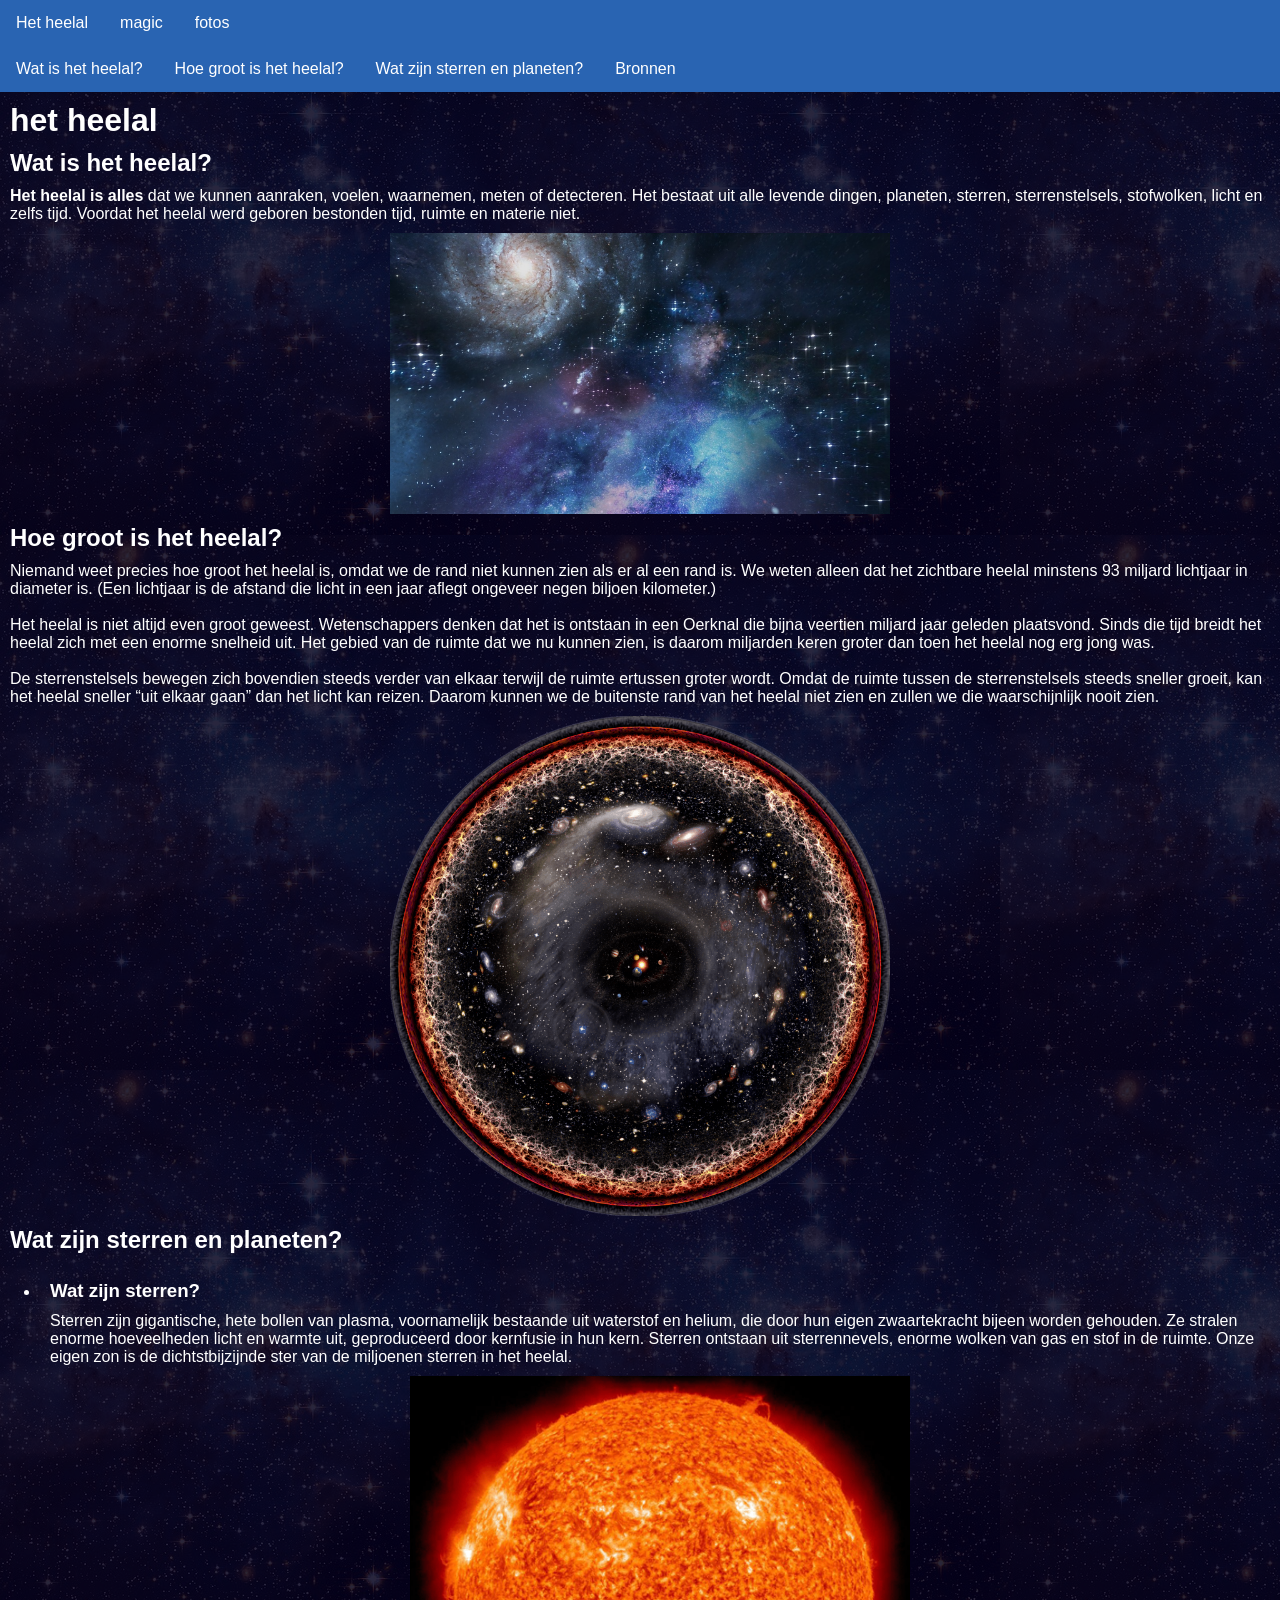
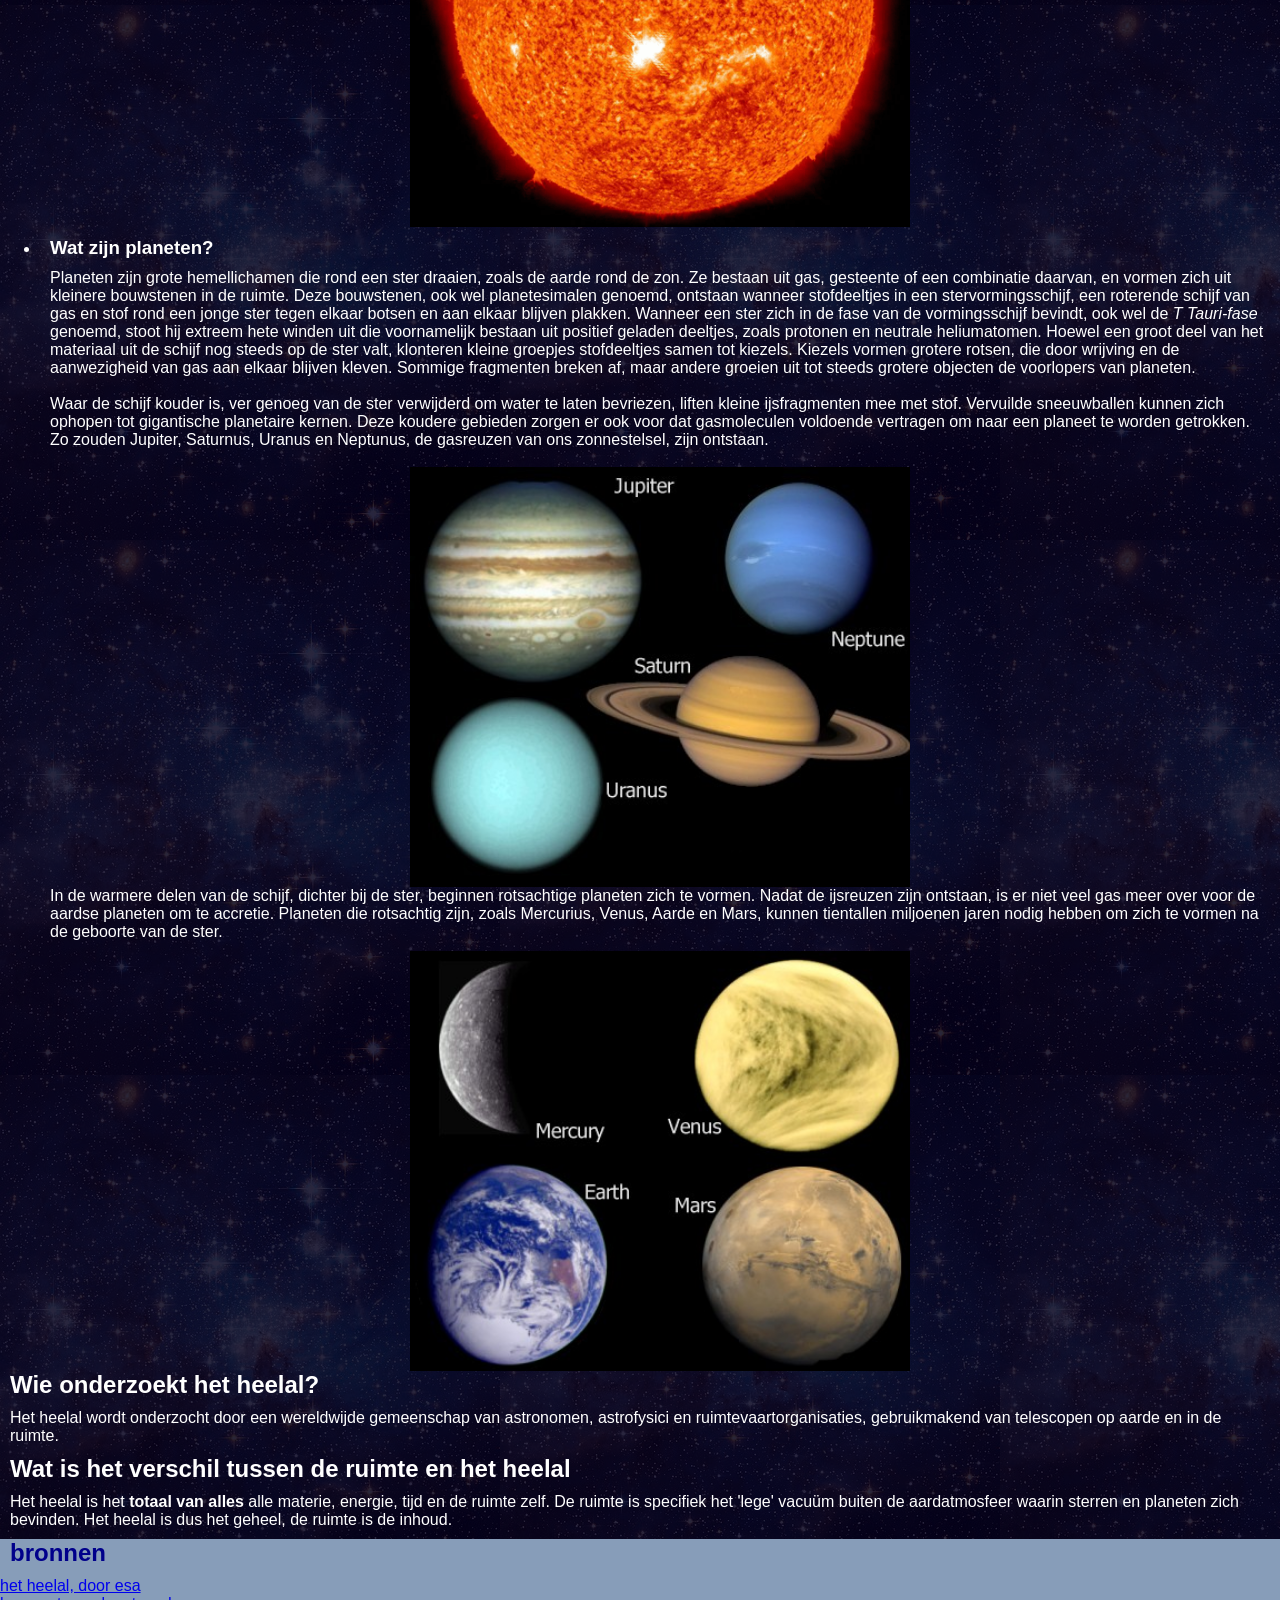
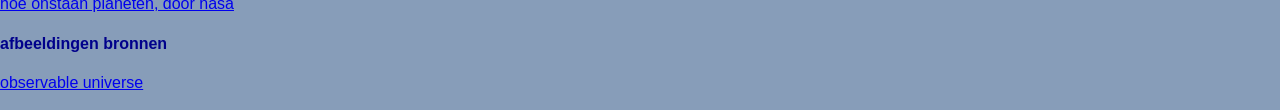
==== index.html @ 7a777146 "Add files via upload" ====
<!DOCTYPE html>
<html>
  <head>
    <title>Het heelal</title>
    <link rel="icon" type="image/png" href="img/space-favicon.png" />
    <link rel="stylesheet" href="style-eigenweb.css" />
  </head>
  <body>
    <ul id="navbar">
      <li><a href="index.html">Het heelal</a></li>
      <li><a href="magic.html">magic</a></li>
      <li><a href="fotos.html">fotos</a></li>
    </ul>
    <ul id="navbar">
      <li><a href="#wat-heelal" >Wat is het heelal?</a></li>
      <li><a href="#hoe-groot">Hoe groot is het heelal?</a></li>
      <li><a href="#wat-zijn">Wat zijn sterren en planeten?</a></li>
      <li><a href="#bronnen">Bronnen</a></li>
    </ul>
    <div>
      <h1>het heelal</h1>
      <h2 id="wat-heelal">Wat is het heelal?</h2>
      <p>
        <strong> Het heelal is alles </strong> dat we kunnen aanraken, voelen, waarnemen, meten of
        detecteren. Het bestaat uit alle levende dingen, planeten, sterren,
        sterrenstelsels, stofwolken, licht en zelfs tijd. Voordat het heelal
        werd geboren bestonden tijd, ruimte en materie niet.
      </p>
      <img
        src="img/space-2638126_1280.jpg"
        alt="heelal"
        style="
          width: 100%;
          height: auto;
          max-width: 500px;
          margin: 0 auto;
          display: block;
        "
      />
      <h2 id="hoe-groot">Hoe groot is het heelal?</h2>
      <p>
        Niemand weet precies hoe groot het heelal is, omdat we de rand niet
        kunnen zien als er al een rand is. We weten alleen dat het zichtbare
        heelal minstens 93 miljard lichtjaar in diameter is. (Een lichtjaar is
        de afstand die licht in een jaar aflegt ongeveer negen biljoen
        kilometer.)<br /><br />
        Het heelal is niet altijd even groot geweest. Wetenschappers denken dat
        het is ontstaan in een Oerknal die bijna veertien miljard jaar geleden
        plaatsvond. Sinds die tijd breidt het heelal zich met een enorme
        snelheid uit. Het gebied van de ruimte dat we nu kunnen zien, is daarom
        miljarden keren groter dan toen het heelal nog erg jong was.
        <br /><br />
        De sterrenstelsels bewegen zich bovendien steeds verder van elkaar
        terwijl de ruimte ertussen groter wordt. Omdat de ruimte tussen de
        sterrenstelsels steeds sneller groeit, kan het heelal sneller “uit
        elkaar gaan” dan het licht kan reizen. Daarom kunnen we de buitenste
        rand van het heelal niet zien en zullen we die waarschijnlijk nooit
        zien.
      </p>
      <img
        class="center"
        src="img/Observable_universe_logarithmic_illustration.png"
        alt="observable universe"
        style="
          width: 50%;
          height: auto;
          max-width: 500px;
          margin: 0 auto;
          display: block;
        "
      />

      <h2 id="wat-zijn">Wat zijn sterren en planeten?</h2>
      <ul>
        <li>
          <h3>Wat zijn sterren?</h3>
          <p>
            Sterren zijn gigantische, hete bollen van plasma, voornamelijk
            bestaande uit waterstof en helium, die door hun eigen zwaartekracht
            bijeen worden gehouden. Ze stralen enorme hoeveelheden licht en
            warmte uit, geproduceerd door kernfusie in hun kern. Sterren
            ontstaan uit sterrennevels, enorme wolken van gas en stof in de
            ruimte. Onze eigen zon is de dichtstbijzijnde ster van de miljoenen
            sterren in het heelal.
          </p>
        </li>

        <img
          class="center"
          src="img/dezon-1.png"
          alt="de zon"
          style="
            width: 100%;
            height: auto;
            max-width: 500px;
            margin: 0 auto;
            display: block;
          "
        />
        <li>
          <h3>Wat zijn planeten?</h3>
          <p>
            Planeten zijn grote hemellichamen die rond een ster draaien, zoals
            de aarde rond de zon. Ze bestaan uit gas, gesteente of een
            combinatie daarvan, en vormen zich uit kleinere bouwstenen in de
            ruimte. Deze bouwstenen, ook wel planetesimalen genoemd, ontstaan
            wanneer stofdeeltjes in een stervormingsschijf, een roterende schijf
            van gas en stof rond een jonge ster tegen elkaar botsen en aan
            elkaar blijven plakken. Wanneer een ster zich in de fase van de
            vormingsschijf bevindt, ook wel de <em> T Tauri-fase </em>genoemd, stoot hij
            extreem hete winden uit die voornamelijk bestaan uit positief
            geladen deeltjes, zoals protonen en neutrale heliumatomen. Hoewel
            een groot deel van het materiaal uit de schijf nog steeds op de ster
            valt, klonteren kleine groepjes stofdeeltjes samen tot kiezels.
            Kiezels vormen grotere rotsen, die door wrijving en de aanwezigheid
            van gas aan elkaar blijven kleven. Sommige fragmenten breken af,
            maar andere groeien uit tot steeds grotere objecten de voorlopers
            van planeten.<br /><br />
            Waar de schijf kouder is, ver genoeg van de ster verwijderd om water
            te laten bevriezen, liften kleine ijsfragmenten mee met stof.
            Vervuilde sneeuwballen kunnen zich ophopen tot gigantische
            planetaire kernen. Deze koudere gebieden zorgen er ook voor dat
            gasmoleculen voldoende vertragen om naar een planeet te worden
            getrokken. Zo zouden Jupiter, Saturnus, Uranus en Neptunus, de
            gasreuzen van ons zonnestelsel, zijn ontstaan.<br /><br />
            <img
              src="img/zonnestelsel_buitenplaneten.jpg"
              alt="zonnestelsel buitenplaneten"
              style="
                width: 100%;
                height: auto;
                max-width: 500px;
                margin: 0 auto;
                display: block;
              "
            />
            In de warmere delen van de schijf, dichter bij de ster, beginnen
            rotsachtige planeten zich te vormen. Nadat de ijsreuzen zijn
            ontstaan, is er niet veel gas meer over voor de aardse planeten om
            te accretie. Planeten die rotsachtig zijn, zoals Mercurius, Venus,
            Aarde en Mars, kunnen tientallen miljoenen jaren nodig hebben om
            zich te vormen na de geboorte van de ster.
          </p>
          <img
          src="img/zonnestelsel_binnenplaneten.jpg"
          alt="zonnestelsel binnenplaneten"
          style="
            width: 100%;
            height: auto;
            max-width: 500px;
            margin: 0 auto;
            display: block;
          "
        />
        </li>
      </ul>
      <h2 id="wie-onderzoekt">Wie onderzoekt het heelal?</h2>
      <p>
        Het heelal wordt onderzocht door een wereldwijde gemeenschap van
        astronomen, astrofysici en ruimtevaartorganisaties, gebruikmakend van
        telescopen op aarde en in de ruimte.
      </p>
      <h2 id="verschil">Wat is het verschil tussen de ruimte en het heelal</h2>
      <p>
        Het heelal is het <strong>totaal van alles</strong> alle materie, energie, tijd en de
        ruimte zelf. De ruimte is specifiek het 'lege' vacuüm buiten de
        aardatmosfeer waarin sterren en planeten zich bevinden. Het heelal is
        dus het geheel, de ruimte is de inhoud.
      </p>
    </div>
    <div id="bronnen">
<h2 >bronnen</h2>
<a  href="https://www.esa.int/kids/nl/leren/Ons_Heelal/Hoe_ontstond_het_heelal/Het_heelal" target="_blank"> het heelal, door esa</a><br>
<a  href="https://science.nasa.gov/exoplanets/how-do-planets-form/" target="_blank">hoe onstaan planeten, door nasa</a> 
<h4>afbeeldingen bronnen</h4>
<a href="https://commons.wikimedia.org/wiki/File:Observable_universe_logarithmic_illustration.png">observable universe</a>
<br>   <br>
</div>
  </body>
</html>
---- style-eigenweb.css ----
body {
  background-color: rgb(4, 0, 29);
  margin: 0;
  padding: 10;
  color: rgb(255, 255, 255);
  background-image: url(img/LH_95doorzichtig2.png);
  background-repeat: repeat;
  font-family: Arial, Helvetica, sans-serif, sans-serif;
  font: size 20px;
}


#navbar {
  list-style-type: none;
  margin: 0;
  padding: 0;
  overflow: hidden;
  background-color: #2964b2;
  position: sticky;
  top: 0;
}

#bronnen{
  background-color: #879db9 ;
  color:darkblue;
  
}

ul li {
  float: left;
}

ul li a {
  display: block;
  color: rgb(255, 255, 255);
  text-align: center;
  padding: 14px 16px;
  text-decoration: none;
}

ul li a:hover {
  background-color: #251f96;
}

h1,
h2,
h3,
p {
  margin: 10px;
}

.center{
    display:block;
    margin:auto;
}

#video{
  width:100%;
  height:auto;

}


#video iframe{
width:100%;
height:100%;

}
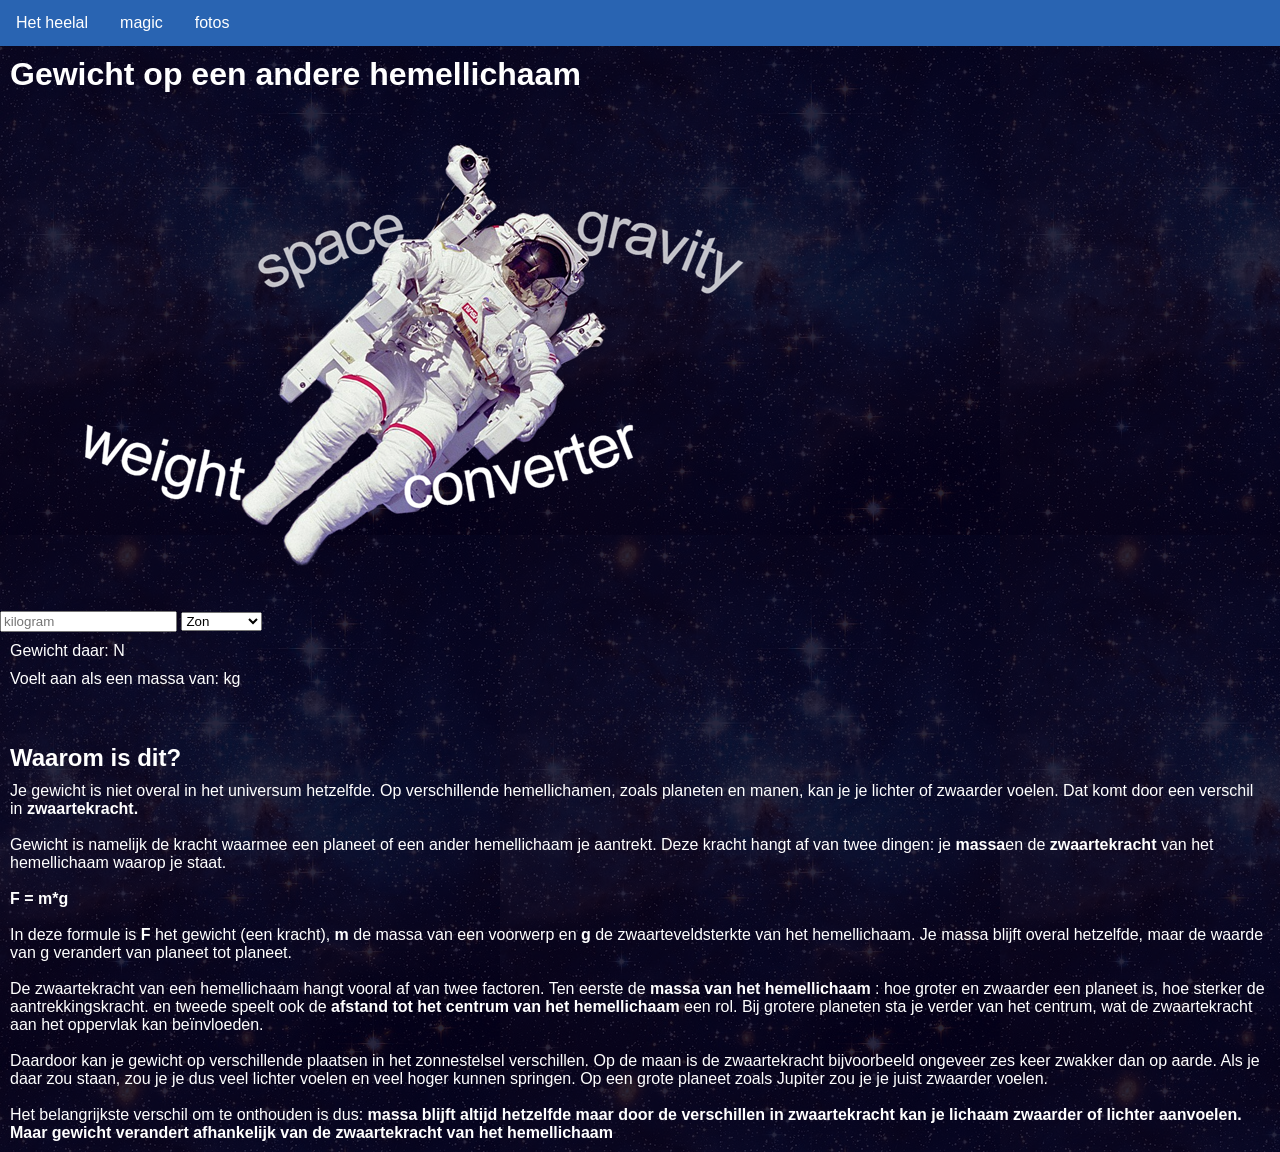
==== commit 188c7b52: "Revise index.html for celestial weight information Updated the content and structure of the index.ht" ====
--- a/index.html
+++ b/index.html
@@ -1,9 +1,9 @@
 <!DOCTYPE html>
 <html>
   <head>
-    <title>Het heelal</title>
+    <link rel="stylesheet" href="style-eigenweb.css" />
     <link rel="icon" type="image/png" href="img/space-favicon.png" />
-    <link rel="stylesheet" href="style-eigenweb.css" />
+    <title>gewicht op een ander hemellichaam</title>
   </head>
   <body>
     <ul id="navbar">
@@ -11,170 +11,86 @@
       <li><a href="magic.html">magic</a></li>
       <li><a href="fotos.html">fotos</a></li>
     </ul>
-    <ul id="navbar">
-      <li><a href="#wat-heelal" >Wat is het heelal?</a></li>
-      <li><a href="#hoe-groot">Hoe groot is het heelal?</a></li>
-      <li><a href="#wat-zijn">Wat zijn sterren en planeten?</a></li>
-      <li><a href="#bronnen">Bronnen</a></li>
-    </ul>
-    <div>
-      <h1>het heelal</h1>
-      <h2 id="wat-heelal">Wat is het heelal?</h2>
-      <p>
-        <strong> Het heelal is alles </strong> dat we kunnen aanraken, voelen, waarnemen, meten of
-        detecteren. Het bestaat uit alle levende dingen, planeten, sterren,
-        sterrenstelsels, stofwolken, licht en zelfs tijd. Voordat het heelal
-        werd geboren bestonden tijd, ruimte en materie niet.
-      </p>
-      <img
-        src="img/space-2638126_1280.jpg"
-        alt="heelal"
-        style="
-          width: 100%;
-          height: auto;
-          max-width: 500px;
-          margin: 0 auto;
-          display: block;
-        "
-      />
-      <h2 id="hoe-groot">Hoe groot is het heelal?</h2>
-      <p>
-        Niemand weet precies hoe groot het heelal is, omdat we de rand niet
-        kunnen zien als er al een rand is. We weten alleen dat het zichtbare
-        heelal minstens 93 miljard lichtjaar in diameter is. (Een lichtjaar is
-        de afstand die licht in een jaar aflegt ongeveer negen biljoen
-        kilometer.)<br /><br />
-        Het heelal is niet altijd even groot geweest. Wetenschappers denken dat
-        het is ontstaan in een Oerknal die bijna veertien miljard jaar geleden
-        plaatsvond. Sinds die tijd breidt het heelal zich met een enorme
-        snelheid uit. Het gebied van de ruimte dat we nu kunnen zien, is daarom
-        miljarden keren groter dan toen het heelal nog erg jong was.
-        <br /><br />
-        De sterrenstelsels bewegen zich bovendien steeds verder van elkaar
-        terwijl de ruimte ertussen groter wordt. Omdat de ruimte tussen de
-        sterrenstelsels steeds sneller groeit, kan het heelal sneller “uit
-        elkaar gaan” dan het licht kan reizen. Daarom kunnen we de buitenste
-        rand van het heelal niet zien en zullen we die waarschijnlijk nooit
-        zien.
-      </p>
-      <img
-        class="center"
-        src="img/Observable_universe_logarithmic_illustration.png"
-        alt="observable universe"
-        style="
-          width: 50%;
-          height: auto;
-          max-width: 500px;
-          margin: 0 auto;
-          display: block;
-        "
-      />
+    <div class="titlebox">
+      <h1>Gewicht op een andere hemellichaam</h1>
+      <img src="img/space-gravity.png" alt="astronaut">
+    </div>
+    </h1>
 
-      <h2 id="wat-zijn">Wat zijn sterren en planeten?</h2>
-      <ul>
-        <li>
-          <h3>Wat zijn sterren?</h3>
-          <p>
-            Sterren zijn gigantische, hete bollen van plasma, voornamelijk
-            bestaande uit waterstof en helium, die door hun eigen zwaartekracht
-            bijeen worden gehouden. Ze stralen enorme hoeveelheden licht en
-            warmte uit, geproduceerd door kernfusie in hun kern. Sterren
-            ontstaan uit sterrennevels, enorme wolken van gas en stof in de
-            ruimte. Onze eigen zon is de dichtstbijzijnde ster van de miljoenen
-            sterren in het heelal.
-          </p>
-        </li>
+    <input id="inputkilogram" type="number" placeholder="kilogram" oninput="weightConverter()">
+  
+    
+    <select id="planeet" onchange="weightConverter()">
+      <option value="zon">Zon</option>
+      <option value="mercurius">Mercurius</option>
+      <option value="venus">Venus</option>
+      <option value="aarde">Aarde</option>
+      <option value="maan">Maan</option>
+      <option value="mars">Mars</option>
+      <option value="jupiter">Jupiter</option>
+      <option value="saturnus">Saturnus</option>
+      <option value="uranus">Uranus</option>
+      <option value="neptunus">Neptunus</option>
+    </select>
+    
+    <p>Gewicht daar: <span id="outputKilograms"></span> N</p>
+    <p>Voelt aan als een massa van: <span id="outputKilograms1"></span> kg</p>
 
-        <img
-          class="center"
-          src="img/dezon-1.png"
-          alt="de zon"
-          style="
-            width: 100%;
-            height: auto;
-            max-width: 500px;
-            margin: 0 auto;
-            display: block;
-          "
-        />
-        <li>
-          <h3>Wat zijn planeten?</h3>
-          <p>
-            Planeten zijn grote hemellichamen die rond een ster draaien, zoals
-            de aarde rond de zon. Ze bestaan uit gas, gesteente of een
-            combinatie daarvan, en vormen zich uit kleinere bouwstenen in de
-            ruimte. Deze bouwstenen, ook wel planetesimalen genoemd, ontstaan
-            wanneer stofdeeltjes in een stervormingsschijf, een roterende schijf
-            van gas en stof rond een jonge ster tegen elkaar botsen en aan
-            elkaar blijven plakken. Wanneer een ster zich in de fase van de
-            vormingsschijf bevindt, ook wel de <em> T Tauri-fase </em>genoemd, stoot hij
-            extreem hete winden uit die voornamelijk bestaan uit positief
-            geladen deeltjes, zoals protonen en neutrale heliumatomen. Hoewel
-            een groot deel van het materiaal uit de schijf nog steeds op de ster
-            valt, klonteren kleine groepjes stofdeeltjes samen tot kiezels.
-            Kiezels vormen grotere rotsen, die door wrijving en de aanwezigheid
-            van gas aan elkaar blijven kleven. Sommige fragmenten breken af,
-            maar andere groeien uit tot steeds grotere objecten de voorlopers
-            van planeten.<br /><br />
-            Waar de schijf kouder is, ver genoeg van de ster verwijderd om water
-            te laten bevriezen, liften kleine ijsfragmenten mee met stof.
-            Vervuilde sneeuwballen kunnen zich ophopen tot gigantische
-            planetaire kernen. Deze koudere gebieden zorgen er ook voor dat
-            gasmoleculen voldoende vertragen om naar een planeet te worden
-            getrokken. Zo zouden Jupiter, Saturnus, Uranus en Neptunus, de
-            gasreuzen van ons zonnestelsel, zijn ontstaan.<br /><br />
-            <img
-              src="img/zonnestelsel_buitenplaneten.jpg"
-              alt="zonnestelsel buitenplaneten"
-              style="
-                width: 100%;
-                height: auto;
-                max-width: 500px;
-                margin: 0 auto;
-                display: block;
-              "
-            />
-            In de warmere delen van de schijf, dichter bij de ster, beginnen
-            rotsachtige planeten zich te vormen. Nadat de ijsreuzen zijn
-            ontstaan, is er niet veel gas meer over voor de aardse planeten om
-            te accretie. Planeten die rotsachtig zijn, zoals Mercurius, Venus,
-            Aarde en Mars, kunnen tientallen miljoenen jaren nodig hebben om
-            zich te vormen na de geboorte van de ster.
-          </p>
-          <img
-          src="img/zonnestelsel_binnenplaneten.jpg"
-          alt="zonnestelsel binnenplaneten"
-          style="
-            width: 100%;
-            height: auto;
-            max-width: 500px;
-            margin: 0 auto;
-            display: block;
-          "
-        />
-        </li>
-      </ul>
-      <h2 id="wie-onderzoekt">Wie onderzoekt het heelal?</h2>
-      <p>
-        Het heelal wordt onderzocht door een wereldwijde gemeenschap van
-        astronomen, astrofysici en ruimtevaartorganisaties, gebruikmakend van
-        telescopen op aarde en in de ruimte.
-      </p>
-      <h2 id="verschil">Wat is het verschil tussen de ruimte en het heelal</h2>
-      <p>
-        Het heelal is het <strong>totaal van alles</strong> alle materie, energie, tijd en de
-        ruimte zelf. De ruimte is specifiek het 'lege' vacuüm buiten de
-        aardatmosfeer waarin sterren en planeten zich bevinden. Het heelal is
-        dus het geheel, de ruimte is de inhoud.
-      </p>
-    </div>
-    <div id="bronnen">
-<h2 >bronnen</h2>
-<a  href="https://www.esa.int/kids/nl/leren/Ons_Heelal/Hoe_ontstond_het_heelal/Het_heelal" target="_blank"> het heelal, door esa</a><br>
-<a  href="https://science.nasa.gov/exoplanets/how-do-planets-form/" target="_blank">hoe onstaan planeten, door nasa</a> 
-<h4>afbeeldingen bronnen</h4>
-<a href="https://commons.wikimedia.org/wiki/File:Observable_universe_logarithmic_illustration.png">observable universe</a>
-<br>   <br>
-</div>
-  </body>
+    
+    <script>
+    function weightConverter() {
+    
+        let gewichtOpAarde = document.getElementById("inputkilogram").value;
+        let planeet = document.getElementById("planeet").value;
+    
+        const factoren = {
+            zon: 28,
+            mercurius: 0.38,
+            venus: 0.91,
+            aarde: 1.0,
+            maan: 0.166,
+            mars: 0.38,
+            jupiter: 2.34,
+            saturnus: 1.06,
+            uranus: 0.92,
+            neptunus: 1.12
+        };
+    
+        let factor = factoren[planeet];
+    
+        if (gewichtOpAarde && factor) {
+            let resultaat = (gewichtOpAarde * factor * 9.81).toFixed(2);
+            let resultaat1 = (gewichtOpAarde * factor).toFixed(2);
+            document.getElementById("outputKilograms").innerText = resultaat;
+            document.getElementById("outputKilograms1").innerText = resultaat1;
+        } else {
+            document.getElementById("outputKilograms").innerText = "";
+            document.getElementById("outputKilograms1").innerText = "";
+        } 
+    }
+    </script>
+    <br><br>
+    <h2>Waarom is dit?</h2>
+    <p>
+      Je gewicht is niet overal in het universum hetzelfde. Op verschillende hemellichamen, zoals planeten en manen, kan je je lichter of zwaarder voelen. 
+      Dat komt door een verschil in <strong>zwaartekracht.</strong><br><br>
+
+      Gewicht is namelijk de kracht waarmee een planeet of een ander hemellichaam je aantrekt. Deze kracht hangt af van twee dingen: 
+      je <strong>massa</strong>en de <strong>zwaartekracht </strong> van het hemellichaam waarop je staat.<br><br>
+
+      <strong>F = m*g </strong><br><br>
+
+      In deze formule is <strong>F</strong> het gewicht (een kracht), <strong>m</strong> de massa van een voorwerp en <strong>g</strong>
+      de zwaarteveldsterkte van het hemellichaam.
+      Je massa blijft overal hetzelfde, maar de waarde van g verandert van planeet tot planeet.<br><br>
+
+      De zwaartekracht van een hemellichaam hangt vooral af van twee factoren. Ten eerste de <strong>massa van het hemellichaam </strong>: hoe groter en zwaarder een planeet is, hoe sterker de aantrekkingskracht.     en tweede speelt ook de <strong>afstand tot het centrum van het hemellichaam</strong> een rol.
+      Bij grotere planeten sta je verder van het centrum, wat de zwaartekracht aan het oppervlak kan beïnvloeden.<br><br>
+
+      Daardoor kan je gewicht op verschillende plaatsen in het zonnestelsel verschillen. Op de maan is de zwaartekracht bijvoorbeeld ongeveer zes keer zwakker dan op aarde.
+      Als je daar zou staan, zou je je dus veel lichter voelen en veel hoger kunnen springen. Op een grote planeet zoals Jupiter zou je je juist zwaarder voelen.<br><br>
+      Het belangrijkste verschil om te onthouden is dus: <strong> massa blijft altijd hetzelfde maar door de verschillen in zwaartekracht kan je lichaam zwaarder of lichter aanvoelen.
+      Maar gewicht verandert afhankelijk van de zwaartekracht van het hemellichaam
+    </p>
+</body>
 </html>
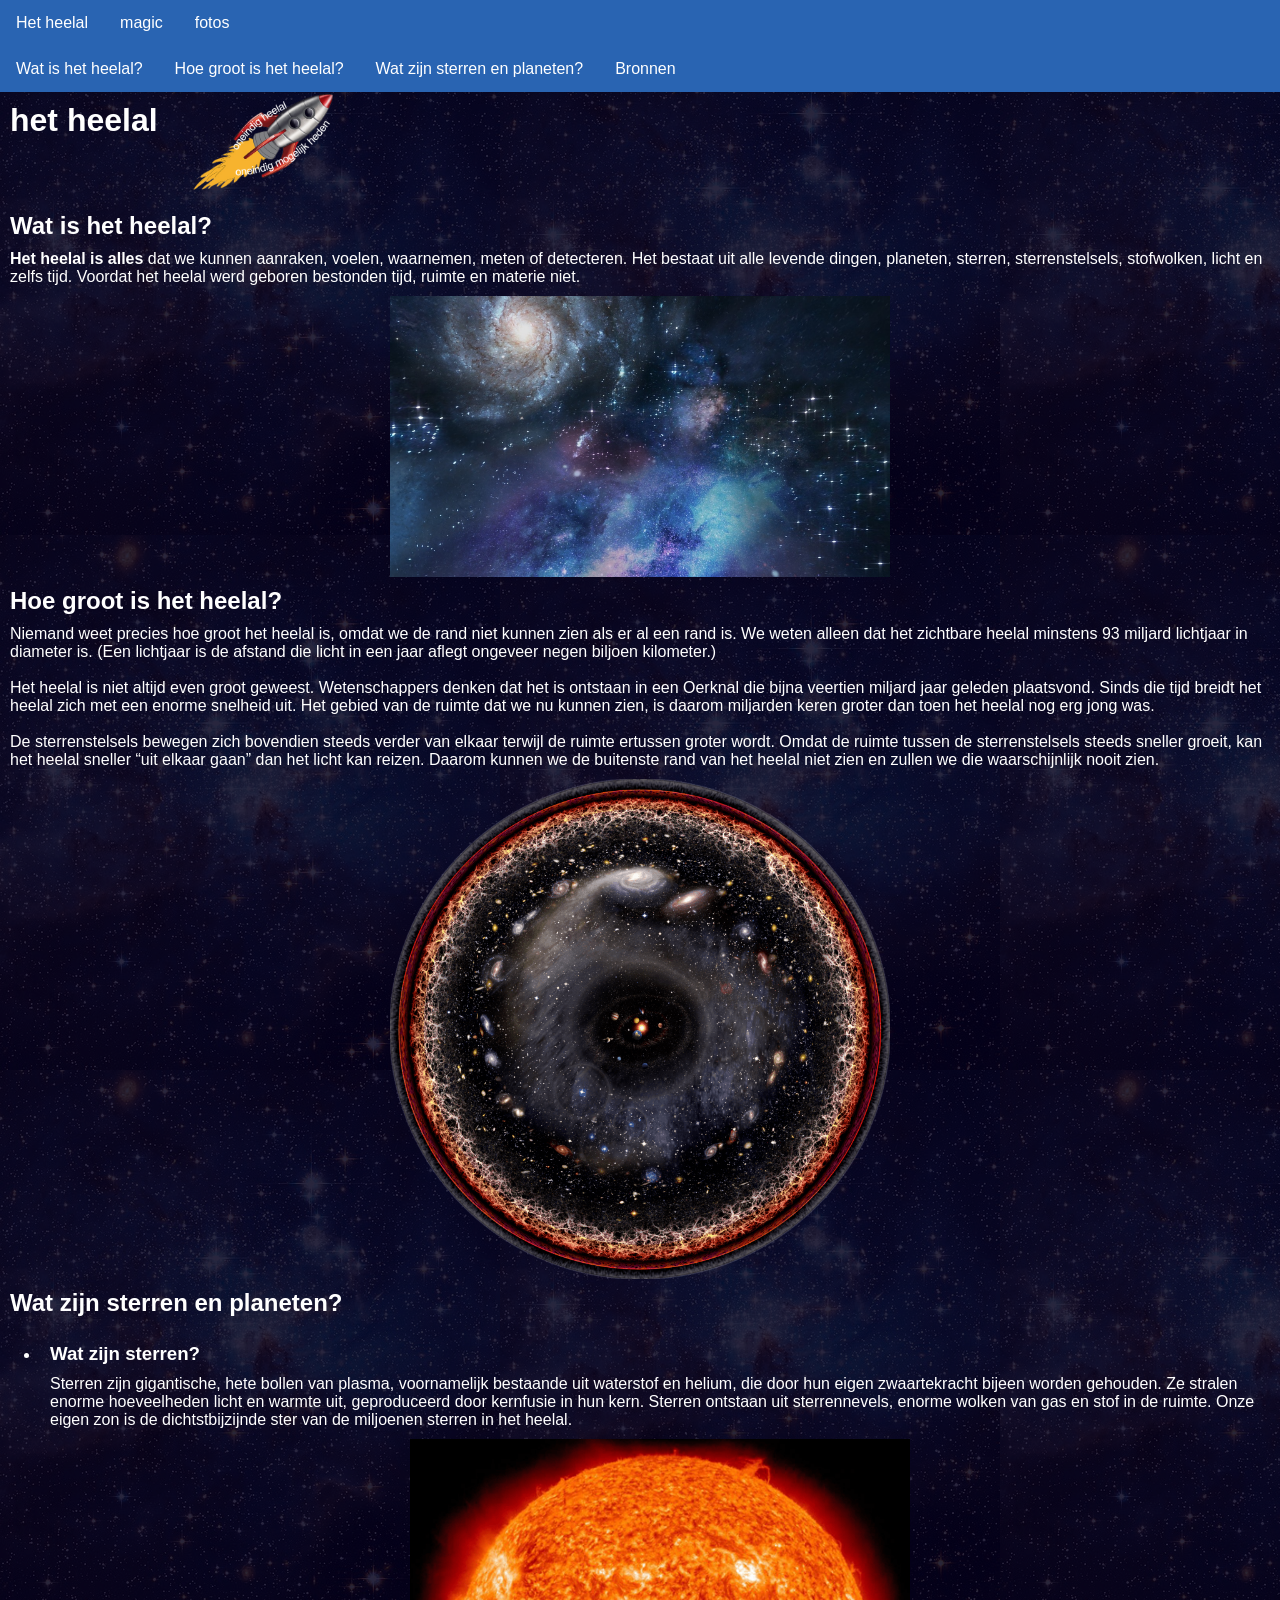
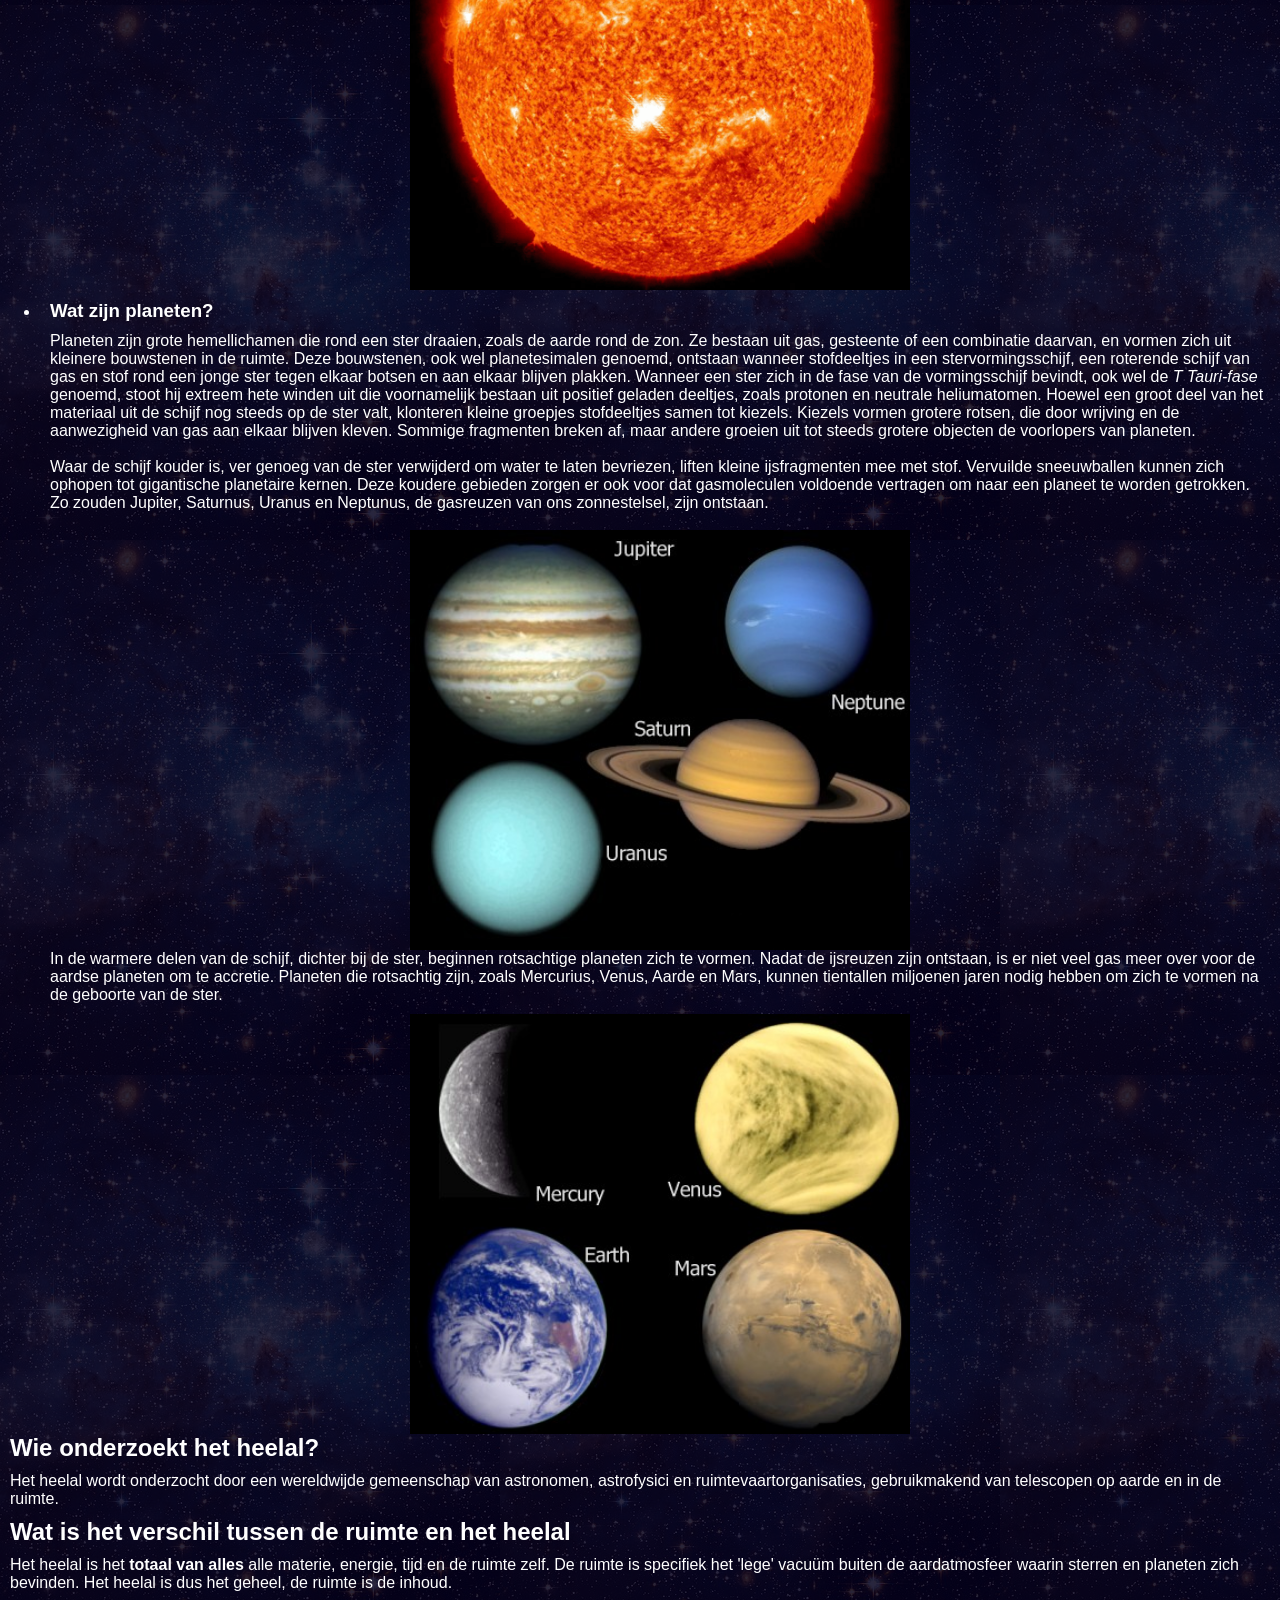
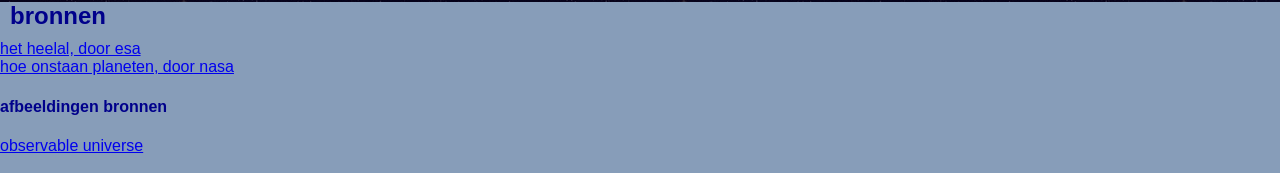
==== commit e1d6b2cc: "Refactor index.html structure and content" ====
--- a/index.html
+++ b/index.html
@@ -1,96 +1,183 @@
 <!DOCTYPE html>
 <html>
   <head>
+    <title>Het heelal</title>
+    <link rel="icon" type="image/png" href="img/space-favicon.png" />
     <link rel="stylesheet" href="style-eigenweb.css" />
-    <link rel="icon" type="image/png" href="img/space-favicon.png" />
-    <title>gewicht op een ander hemellichaam</title>
   </head>
   <body>
+    <!-- lucas dilles 17/03/2026 -->
     <ul id="navbar">
       <li><a href="index.html">Het heelal</a></li>
       <li><a href="magic.html">magic</a></li>
       <li><a href="fotos.html">fotos</a></li>
     </ul>
-    <div class="titlebox">
-      <h1>Gewicht op een andere hemellichaam</h1>
-      <img src="img/space-gravity.png" alt="astronaut">
+    <ul id="navbar">
+      <li><a href="#wat-heelal" >Wat is het heelal?</a></li>
+      <li><a href="#hoe-groot">Hoe groot is het heelal?</a></li>
+      <li><a href="#wat-zijn">Wat zijn sterren en planeten?</a></li>
+      <li><a href="#bronnen">Bronnen</a></li>
+    </ul>
+    <div>
+      <div class="titlebox">
+      <h1>het heelal</h1>
+      <img src="img/Rocket-Drawing.png">
+      </div>
+      <h2 id="wat-heelal">Wat is het heelal?</h2>
+      <p>
+        <strong> Het heelal is alles </strong> dat we kunnen aanraken, voelen, waarnemen, meten of detecteren.
+        Het bestaat uit alle levende dingen, planeten, sterren, sterrenstelsels, stofwolken, licht en zelfs tijd. 
+        Voordat het heelal werd geboren bestonden tijd, ruimte en materie niet.
+      </p>
+      <img
+        src="img/space-2638126_1280.jpg"
+        alt="heelal"
+        style="
+          width: 100%;
+          height: auto;
+          max-width: 500px;
+          margin: 0 auto;
+          display: block;
+        "
+      />
+      <h2 id="hoe-groot">Hoe groot is het heelal?</h2>
+      <p>
+        Niemand weet precies hoe groot het heelal is, omdat we de rand niet
+        kunnen zien als er al een rand is. We weten alleen dat het zichtbare
+        heelal minstens 93 miljard lichtjaar in diameter is. (Een lichtjaar is
+        de afstand die licht in een jaar aflegt ongeveer negen biljoen
+        kilometer.)<br /><br />
+        Het heelal is niet altijd even groot geweest. Wetenschappers denken dat
+        het is ontstaan in een Oerknal die bijna veertien miljard jaar geleden
+        plaatsvond. Sinds die tijd breidt het heelal zich met een enorme
+        snelheid uit. Het gebied van de ruimte dat we nu kunnen zien, is daarom
+        miljarden keren groter dan toen het heelal nog erg jong was.
+        <br /><br />
+        De sterrenstelsels bewegen zich bovendien steeds verder van elkaar
+        terwijl de ruimte ertussen groter wordt. Omdat de ruimte tussen de
+        sterrenstelsels steeds sneller groeit, kan het heelal sneller “uit
+        elkaar gaan” dan het licht kan reizen. Daarom kunnen we de buitenste
+        rand van het heelal niet zien en zullen we die waarschijnlijk nooit
+        zien.
+      </p>
+      <img
+        class="center"
+        src="img/Observable_universe_logarithmic_illustration.png"
+        alt="observable universe"
+        style="
+          width: 50%;
+          height: auto;
+          max-width: 500px;
+          margin: 0 auto;
+          display: block;
+        "
+      />
+
+      <h2 id="wat-zijn">Wat zijn sterren en planeten?</h2>
+      <ul>
+        <li>
+          <h3>Wat zijn sterren?</h3>
+          <p>
+            Sterren zijn gigantische, hete bollen van plasma, voornamelijk
+            bestaande uit waterstof en helium, die door hun eigen zwaartekracht
+            bijeen worden gehouden. Ze stralen enorme hoeveelheden licht en
+            warmte uit, geproduceerd door kernfusie in hun kern. Sterren
+            ontstaan uit sterrennevels, enorme wolken van gas en stof in de
+            ruimte. Onze eigen zon is de dichtstbijzijnde ster van de miljoenen
+            sterren in het heelal.
+          </p>
+        </li>
+
+        <img
+          class="center"
+          src="img/dezon-1.png"
+          alt="de zon"
+          style="
+            width: 100%;
+            height: auto;
+            max-width: 500px;
+            margin: 0 auto;
+            display: block;
+          "
+        />
+        <li>
+          <h3>Wat zijn planeten?</h3>
+          <p>
+            Planeten zijn grote hemellichamen die rond een ster draaien, zoals
+            de aarde rond de zon. Ze bestaan uit gas, gesteente of een
+            combinatie daarvan, en vormen zich uit kleinere bouwstenen in de
+            ruimte. Deze bouwstenen, ook wel planetesimalen genoemd, ontstaan
+            wanneer stofdeeltjes in een stervormingsschijf, een roterende schijf
+            van gas en stof rond een jonge ster tegen elkaar botsen en aan
+            elkaar blijven plakken. Wanneer een ster zich in de fase van de
+            vormingsschijf bevindt, ook wel de <em> T Tauri-fase </em>genoemd, stoot hij
+            extreem hete winden uit die voornamelijk bestaan uit positief
+            geladen deeltjes, zoals protonen en neutrale heliumatomen. Hoewel
+            een groot deel van het materiaal uit de schijf nog steeds op de ster
+            valt, klonteren kleine groepjes stofdeeltjes samen tot kiezels.
+            Kiezels vormen grotere rotsen, die door wrijving en de aanwezigheid
+            van gas aan elkaar blijven kleven. Sommige fragmenten breken af,
+            maar andere groeien uit tot steeds grotere objecten de voorlopers
+            van planeten.<br /><br />
+            Waar de schijf kouder is, ver genoeg van de ster verwijderd om water
+            te laten bevriezen, liften kleine ijsfragmenten mee met stof.
+            Vervuilde sneeuwballen kunnen zich ophopen tot gigantische
+            planetaire kernen. Deze koudere gebieden zorgen er ook voor dat
+            gasmoleculen voldoende vertragen om naar een planeet te worden
+            getrokken. Zo zouden Jupiter, Saturnus, Uranus en Neptunus, de
+            gasreuzen van ons zonnestelsel, zijn ontstaan.<br /><br />
+            <img
+              src="img/zonnestelsel_buitenplaneten.jpg"
+              alt="zonnestelsel buitenplaneten"
+              style="
+                width: 100%;
+                height: auto;
+                max-width: 500px;
+                margin: 0 auto;
+                display: block;
+              "
+            />
+            In de warmere delen van de schijf, dichter bij de ster, beginnen
+            rotsachtige planeten zich te vormen. Nadat de ijsreuzen zijn
+            ontstaan, is er niet veel gas meer over voor de aardse planeten om
+            te accretie. Planeten die rotsachtig zijn, zoals Mercurius, Venus,
+            Aarde en Mars, kunnen tientallen miljoenen jaren nodig hebben om
+            zich te vormen na de geboorte van de ster.
+          </p>
+          <img
+          src="img/zonnestelsel_binnenplaneten.jpg"
+          alt="zonnestelsel binnenplaneten"
+          style="
+            width: 100%;
+            height: auto;
+            max-width: 500px;
+            margin: 0 auto;
+            display: block;
+          "
+        />
+        </li>
+      </ul>
+      <h2 id="wie-onderzoekt">Wie onderzoekt het heelal?</h2>
+      <p>
+        Het heelal wordt onderzocht door een wereldwijde gemeenschap van
+        astronomen, astrofysici en ruimtevaartorganisaties, gebruikmakend van
+        telescopen op aarde en in de ruimte.
+      </p>
+      <h2 id="verschil">Wat is het verschil tussen de ruimte en het heelal</h2>
+      <p>
+        Het heelal is het <strong>totaal van alles</strong> alle materie, energie, tijd en de
+        ruimte zelf. De ruimte is specifiek het 'lege' vacuüm buiten de
+        aardatmosfeer waarin sterren en planeten zich bevinden. Het heelal is
+        dus het geheel, de ruimte is de inhoud.
+      </p>
     </div>
-    </h1>
-
-    <input id="inputkilogram" type="number" placeholder="kilogram" oninput="weightConverter()">
-  
-    
-    <select id="planeet" onchange="weightConverter()">
-      <option value="zon">Zon</option>
-      <option value="mercurius">Mercurius</option>
-      <option value="venus">Venus</option>
-      <option value="aarde">Aarde</option>
-      <option value="maan">Maan</option>
-      <option value="mars">Mars</option>
-      <option value="jupiter">Jupiter</option>
-      <option value="saturnus">Saturnus</option>
-      <option value="uranus">Uranus</option>
-      <option value="neptunus">Neptunus</option>
-    </select>
-    
-    <p>Gewicht daar: <span id="outputKilograms"></span> N</p>
-    <p>Voelt aan als een massa van: <span id="outputKilograms1"></span> kg</p>
-
-    
-    <script>
-    function weightConverter() {
-    
-        let gewichtOpAarde = document.getElementById("inputkilogram").value;
-        let planeet = document.getElementById("planeet").value;
-    
-        const factoren = {
-            zon: 28,
-            mercurius: 0.38,
-            venus: 0.91,
-            aarde: 1.0,
-            maan: 0.166,
-            mars: 0.38,
-            jupiter: 2.34,
-            saturnus: 1.06,
-            uranus: 0.92,
-            neptunus: 1.12
-        };
-    
-        let factor = factoren[planeet];
-    
-        if (gewichtOpAarde && factor) {
-            let resultaat = (gewichtOpAarde * factor * 9.81).toFixed(2);
-            let resultaat1 = (gewichtOpAarde * factor).toFixed(2);
-            document.getElementById("outputKilograms").innerText = resultaat;
-            document.getElementById("outputKilograms1").innerText = resultaat1;
-        } else {
-            document.getElementById("outputKilograms").innerText = "";
-            document.getElementById("outputKilograms1").innerText = "";
-        } 
-    }
-    </script>
-    <br><br>
-    <h2>Waarom is dit?</h2>
-    <p>
-      Je gewicht is niet overal in het universum hetzelfde. Op verschillende hemellichamen, zoals planeten en manen, kan je je lichter of zwaarder voelen. 
-      Dat komt door een verschil in <strong>zwaartekracht.</strong><br><br>
-
-      Gewicht is namelijk de kracht waarmee een planeet of een ander hemellichaam je aantrekt. Deze kracht hangt af van twee dingen: 
-      je <strong>massa</strong>en de <strong>zwaartekracht </strong> van het hemellichaam waarop je staat.<br><br>
-
-      <strong>F = m*g </strong><br><br>
-
-      In deze formule is <strong>F</strong> het gewicht (een kracht), <strong>m</strong> de massa van een voorwerp en <strong>g</strong>
-      de zwaarteveldsterkte van het hemellichaam.
-      Je massa blijft overal hetzelfde, maar de waarde van g verandert van planeet tot planeet.<br><br>
-
-      De zwaartekracht van een hemellichaam hangt vooral af van twee factoren. Ten eerste de <strong>massa van het hemellichaam </strong>: hoe groter en zwaarder een planeet is, hoe sterker de aantrekkingskracht.     en tweede speelt ook de <strong>afstand tot het centrum van het hemellichaam</strong> een rol.
-      Bij grotere planeten sta je verder van het centrum, wat de zwaartekracht aan het oppervlak kan beïnvloeden.<br><br>
-
-      Daardoor kan je gewicht op verschillende plaatsen in het zonnestelsel verschillen. Op de maan is de zwaartekracht bijvoorbeeld ongeveer zes keer zwakker dan op aarde.
-      Als je daar zou staan, zou je je dus veel lichter voelen en veel hoger kunnen springen. Op een grote planeet zoals Jupiter zou je je juist zwaarder voelen.<br><br>
-      Het belangrijkste verschil om te onthouden is dus: <strong> massa blijft altijd hetzelfde maar door de verschillen in zwaartekracht kan je lichaam zwaarder of lichter aanvoelen.
-      Maar gewicht verandert afhankelijk van de zwaartekracht van het hemellichaam
-    </p>
-</body>
+    <div id="bronnen">
+<h2 >bronnen</h2>
+<a  href="https://www.esa.int/kids/nl/leren/Ons_Heelal/Hoe_ontstond_het_heelal/Het_heelal" target="_blank"> het heelal, door esa</a><br>
+<a  href="https://science.nasa.gov/exoplanets/how-do-planets-form/" target="_blank">hoe onstaan planeten, door nasa</a> 
+<h4>afbeeldingen bronnen</h4>
+<a href="https://commons.wikimedia.org/wiki/File:Observable_universe_logarithmic_illustration.png">observable universe</a>
+<br> <br>
+</div>
+  </body>
 </html>
--- a/style-eigenweb.css
+++ b/style-eigenweb.css
@@ -47,6 +47,7 @@
 h3,
 p {
   margin: 10px;
+  scroll-margin-top:50px;
 }
 
 .center{
@@ -54,15 +55,15 @@
     margin:auto;
 }
 
-#video{
-  width:100%;
+.inputkilogram{margin:10px;}
+
+.titlebox img{
+  width:150px;
   height:auto;
-
 }
 
-
-#video iframe{
-width:100%;
-height:100%;
-
-}+.titlebox {
+  display: flex;
+  align-items: flex-start;
+  gap: 20px;
+  margin-bottom: 20px;}
